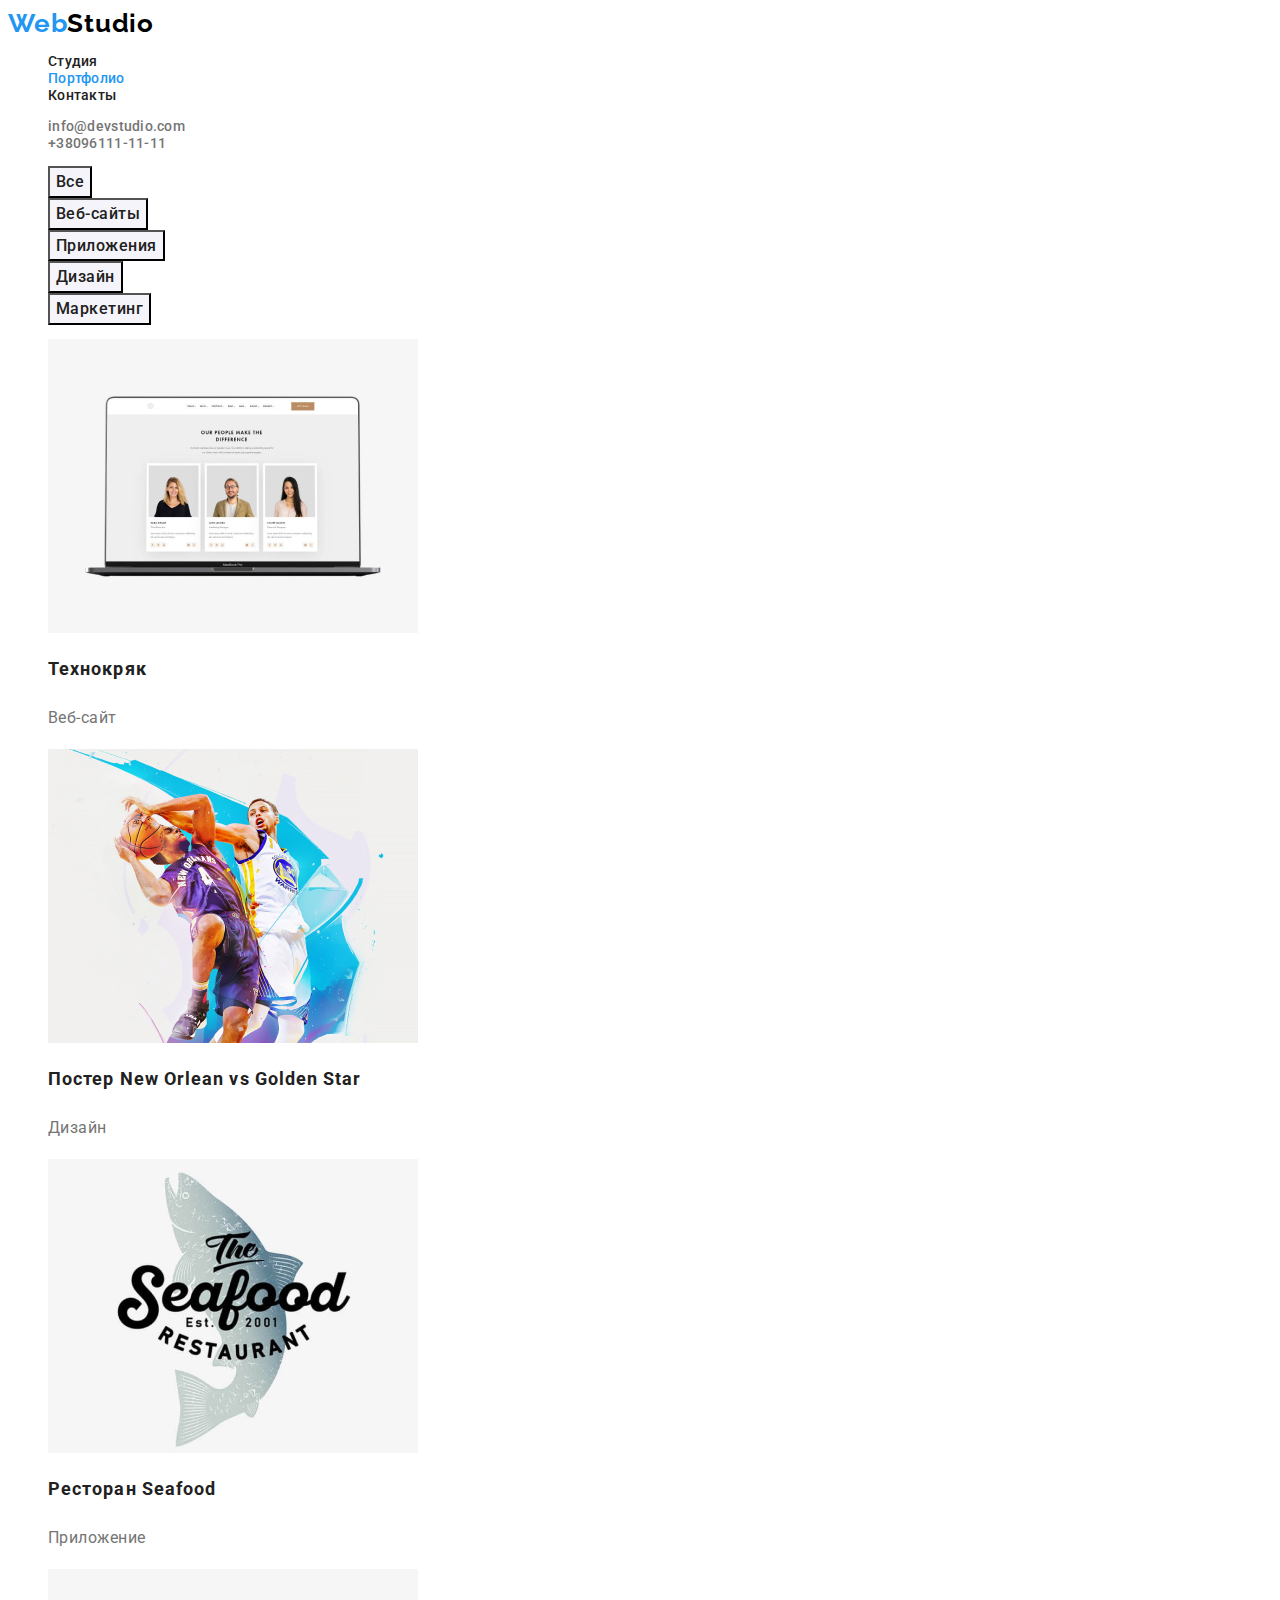
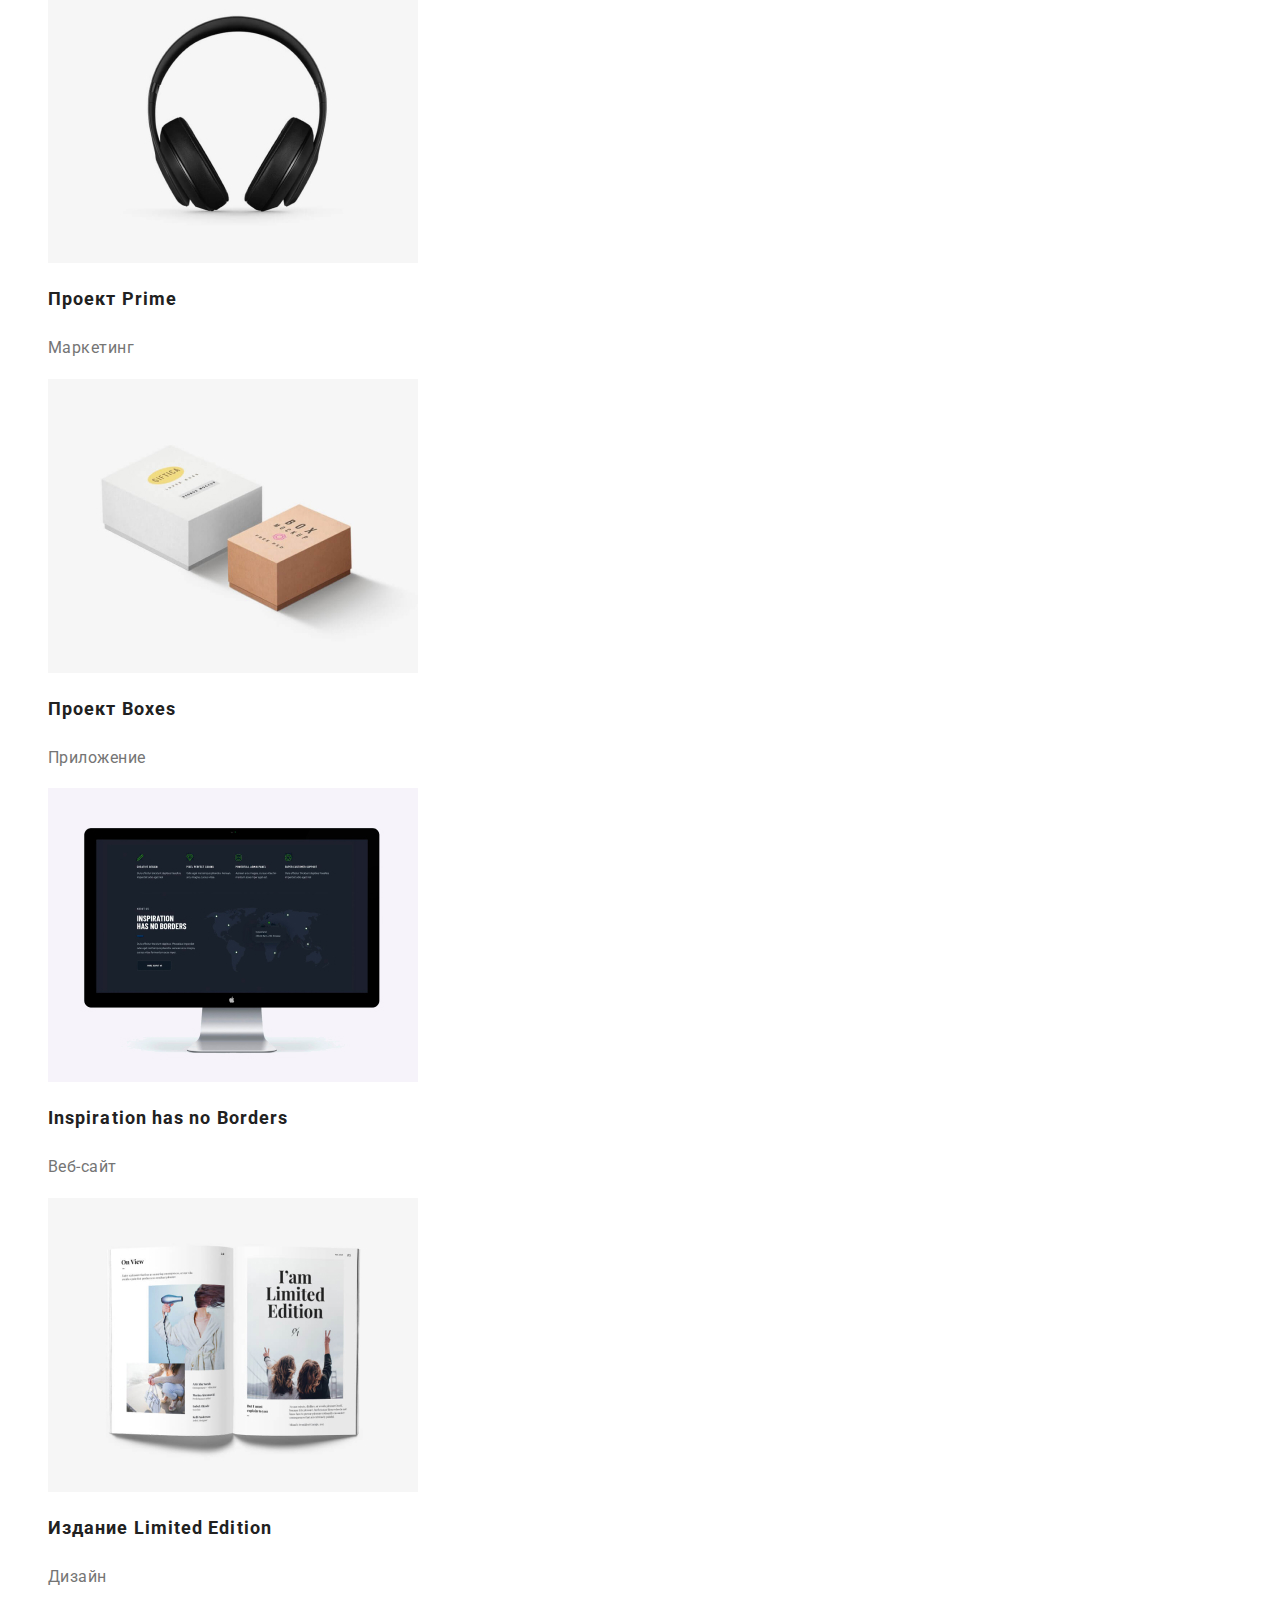
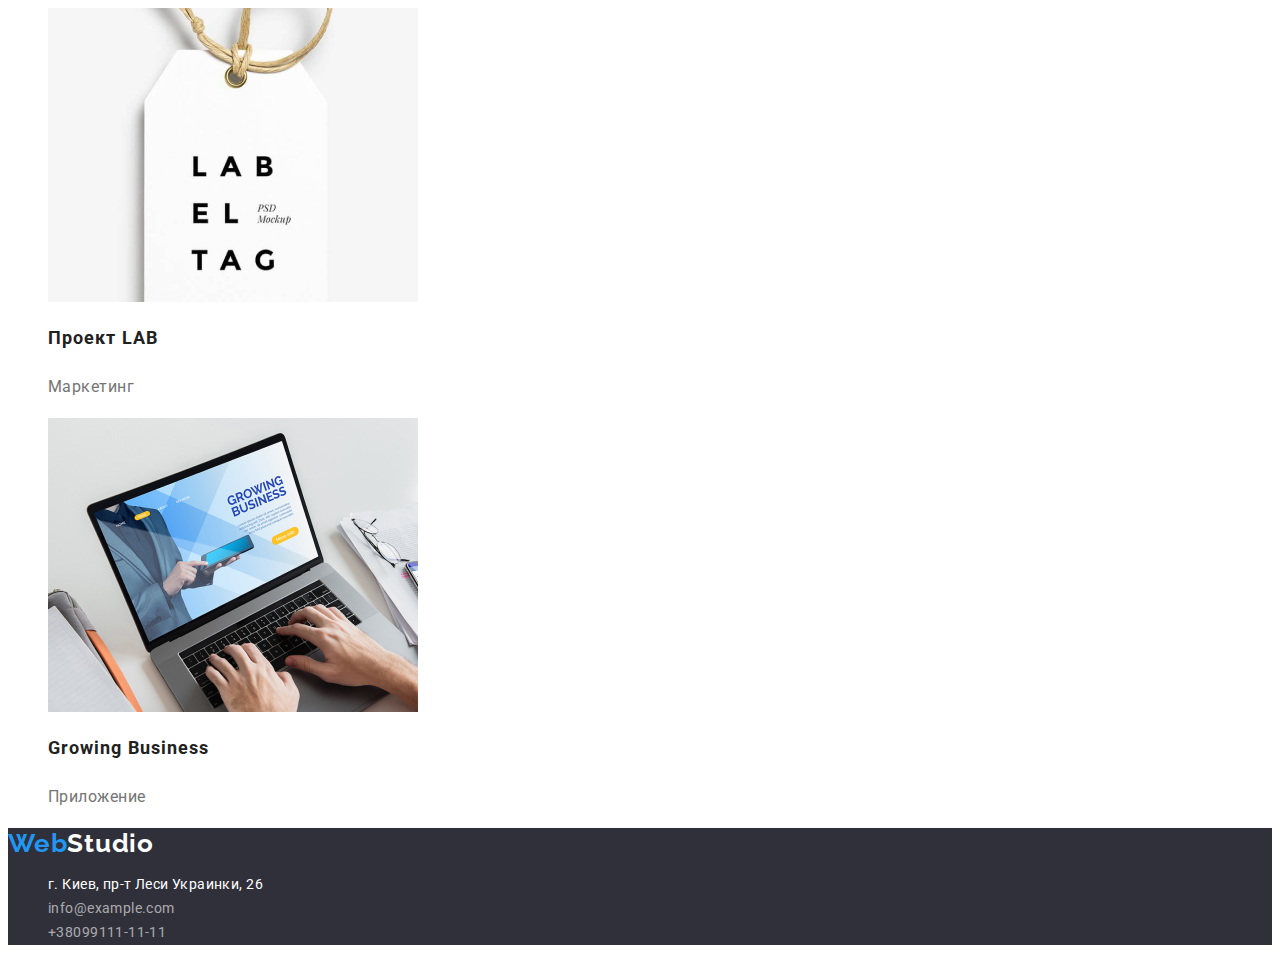
==== portfolio.html @ d73ec3d6 "Initial commit" ====
<!DOCTYPE html>
<html lang="ru">
  <head>
    <meta charset="UTF-8" />
    <meta http-equiv="X-UA-Compatible" content="IE=edge" />
    <meta name="viewport" content="width=device-width, initial-scale=1.0" />
    <link rel="stylesheet" href="./styles/style.css" />
    <link rel="preconnect" href="https://fonts.googleapis.com" />
    <link rel="preconnect" href="https://fonts.gstatic.com" crossorigin />
    <link
      href="https://fonts.googleapis.com/css2?family=Raleway:wght@700&family=Roboto:wght@400;500;700;900&display=swap"
      rel="stylesheet"
    />
    <title>goit-markup-hw-02</title>
  </head>
  <body>
    <!--header-->

    <header class="header-content">
      <nav class="header-nav">
        <a lang="en" class="logo" href="./index.html"><span class="logo-web">Web</span>Studio</a>

        <ul class="header-link">
          <li><a class="link" href="./index.html">Студия</a></li>
          <li><a class="link current" href="./portfolio.html">Портфолио</a></li>
          <li><a class="link" href="./index.html">Контакты</a></li>
        </ul>
      </nav>
      <ul class="contact-link">
        <li><a class="link" href="mailto:info@devstudio.com">info@devstudio.com</a></li>
        <li><a class="link" href="tel:+380961111111">+38096111-11-11</a></li>
      </ul>
    </header>

    <!--main-->

    <main>
      <section>
        <h1 class="visually-hidden">Портфолио</h1>

        <!--portfolio buttons-->

        <ul class="buttons">
          <li>
            <button class="button all" type="button">Все</button>
          </li>
          <li>
            <button class="button web" type="button">Веб-сайты</button>
          </li>
          <li>
            <button class="button app" type="button">Приложения</button>
          </li>
          <li>
            <button class="button design" type="button">Дизайн</button>
          </li>
          <li>
            <button class="button marcketing" type="button">Маркетинг</button>
          </li>
        </ul>

        <!--projects-->

        <ul class="project-list">
          <li>
            <img src="./images/box4.jpg" alt="project" width="370" />
            <h2 class="project-title">Технокряк</h2>
            <p class="project-text">Веб-сайт</p>
          </li>
          <li>
            <img src="./images/box5.jpg" alt="project" width="370" />
            <h2 class="project-title">Постер New Orlean vs Golden Star</h2>
            <p class="project-text">Дизайн</p>
          </li>
          <li>
            <img src="./images/box6.jpg" alt="project" width="370" />
            <h2 class="project-title">Ресторан Seafood</h2>
            <p class="project-text">Приложение</p>
          </li>
          <li>
            <img src="./images/box7.jpg" alt="project" width="370" />
            <h2 class="project-title">Проект Prime</h2>
            <p class="project-text">Маркетинг</p>
          </li>
          <li>
            <img src="./images/box8.jpg" alt="project" width="370" />
            <h2 class="project-title">Проект Boxes</h2>
            <p class="project-text">Приложение</p>
          </li>
          <li>
            <img src="./images/box9.jpg" alt="project" width="370" />
            <h2 class="project-title">Inspiration has no Borders</h2>
            <p class="project-text">Веб-сайт</p>
          </li>
          <li>
            <img src="./images/box10.jpg" alt="project" width="370" />
            <h2 class="project-title">Издание Limited Edition</h2>
            <p class="project-text">Дизайн</p>
          </li>
          <li>
            <img src="./images/box11.jpg" alt="project" width="370" />
            <h2 class="project-title">Проект LAB</h2>
            <p class="project-text">Маркетинг</p>
          </li>
          <li>
            <img src="./images/box12.jpg" alt="project" width="370" />
            <h2 class="project-title">Growing Business</h2>
            <p class="project-text">Приложение</p>
          </li>
        </ul>
      </section>
    </main>

    <!--contacts-->

    <footer class="footer-content">
      <a lang="en" class="logo" href="./index.html"><span class="logo-web">Web</span>Studio</a>
      <address class="addres">
        <ul class="footer-link">
          <li>
            <a
              class="map-link"
              href="https://goo.gl/maps/2Jbn84FayPKxQuNF9"
              target="_blank"
              rel="noopener nofollow"
              >г. Киев, пр-т Леси Украинки, 26</a
            >
          </li>
          <li><a class="link" href="mailto:info@example.com">info@example.com</a></li>
          <li><a class="link" href="tel:+380991111111">+38099111-11-11</a></li>
        </ul>
      </address>
    </footer>
  </body>
</html>
---- styles/style.css ----
:root {
  --primari-text-color: #757575;
  --secondary-text-color: #ffffff;
  --title-text-color: #212121;
  --first-bcg-color: #2f303a;
  --second-bcg-color: #f5f4fa;
  --link-color: #2196f3;
  --third-text-color: rgba(255, 255, 255, 0.6);
  --first-logo-color: #2196f3;
  --second-logo-color: #000000;
}

body {
  font-family: 'Roboto', sans-serif;
  font-size: 14px;
  letter-spacing: 0.03em;
  background-color: #ffffff;
  color: var(--primari-text-color);
}

/* header */

.header-content .logo {
  font-family: 'Raleway';
  font-weight: 700;
  font-size: 26px;
  line-height: 1.19;
  letter-spacing: 0.03em;
  text-decoration: none;
  color: var(--second-logo-color);
}

.logo-web {
  color: var(--first-logo-color);
}

.header-link,
.contact-link {
  list-style: none;
}

.header-content .link:hover,
.header-content .link:focus {
  color: var(--link-color);
}

.header-link .link {
  text-decoration: none;
  font-weight: 500;
  font-size: 14px;
  line-height: 1.14;
  letter-spacing: 0.02em;
  color: var(--title-text-color);
}

.header-link .link.current {
  color: var(--link-color);
}

.contact-link .link {
  text-decoration: none;
  font-weight: 500;
  font-size: 14px;
  line-height: 1.14;
  letter-spacing: 0.02em;
  color: var(--primari-text-color);
}

/* main */
.visually-hidden {
  position: absolute;
  width: 1px;
  height: 1px;
  margin: -1px;
  border: 0;
  padding: 0;

  white-space: nowrap;
  clip-path: inset(100%);
  clip: rect(0 0 0 0);
  overflow: hidden;
}

/* portfolio buttons */

.buttons {
  list-style: none;
}

.buttons .button {
  cursor: pointer;
  text-decoration: none;
  font-family: 'Roboto';
  font-style: normal;
  font-weight: 500;
  font-size: 16px;
  line-height: 1.62;
  /* identical to box height, or 162% */

  text-align: center;
  letter-spacing: 0.03em;
  background-color: var(--second-bcg-color);
  color: var(--title-text-color);
}

.buttons .button:hover,
.buttons .button:focus {
  background-color: var(--link-color);
  color: var(--secondary-text-color);
}

/* projects */

.project-list {
  list-style: none;
}

.project-title {
  font-weight: 700;
  font-size: 18px;
  line-height: 2;
  letter-spacing: 0.06em;
  color: var(--title-text-color);
}

.project-text {
  font-weight: 400;
  font-size: 16px;
  line-height: 1.87;
  /* identical to box height, or 188% */

  letter-spacing: 0.03em;
}

/* title*/

.hero {
  background-color: var(--first-bcg-color);
}

.hero .hero-title {
  font-weight: 900;
  font-size: 44px;
  line-height: 1.36;
  /* or 136% */

  text-align: center;
  letter-spacing: 0.06em;
  text-transform: uppercase;
  color: var(--secondary-text-color);
}

.hero .hero-button {
  cursor: pointer;
  font-weight: 700;
  font-size: 16px;
  line-height: 1.87;
  /* identical to box height, or 188% */

  display: flex;
  align-items: center;
  text-align: center;
  letter-spacing: 0.06em;
  color: var(--secondary-text-color);
  background-color: var(--link-color);
}

.hero-button:hover,
.hero-button:focus {
  background-color: #188ce8;
  box-shadow: 0px 4px 4px rgba(0, 0, 0, 0.15);
  border-radius: 4px;
}

/* skills */

.skill-list {
  list-style: none;
}

.skill-list .skill-title {
  text-transform: uppercase;
  font-weight: 700;
  font-size: 14px;
  line-height: 1.14;
  letter-spacing: 0.03em;
  text-transform: uppercase;
  color: var(--title-text-color);
}

.skill-list .skill-text {
  font-weight: 400;
  font-size: 14px;
  line-height: 1.71;
  letter-spacing: 0.03em;
}

/* our work */

.work .work-title {
  font-weight: 700;
  font-size: 36px;
  line-height: 42px;
  text-align: center;
  letter-spacing: 0.03em;

  color: var(--title-text-color);
}

.work-list {
  list-style: none;
}

/* our team */

.team {
  background-color: var(--second-bcg-color);
}

.team .team-list {
  list-style: none;
}

.team .team-title {
  font-weight: 700;
  font-size: 36px;
  line-height: 1.16;
  text-align: center;
  letter-spacing: 0.03em;
  color: var(--title-text-color);
}

.team .team-name {
  font-weight: 500;
  font-size: 16px;
  line-height: 1.18;
  /* identical to box height */

  text-align: center;
  letter-spacing: 0.03em;
  color: var(--title-text-color);
}

.team .team-job {
  font-weight: 400;
  font-size: 16px;
  line-height: 1.18;
  /* identical to box height */

  text-align: center;
  letter-spacing: 0.03em;
}

/* footer */

.footer-link {
  list-style: none;
}

.footer-link .link:hover,
.footer-link .link:focus {
  color: var(--link-color);
}

.addres {
  font-style: normal;
}

.footer-link .link {
  text-decoration: none;
  font-weight: 400;
  font-size: 14px;
  line-height: 1.71;
  letter-spacing: 0.03em;
  color: rgba(255, 255, 255, 0.6);
}

.map-link {
  text-decoration: none;
  font-weight: 400;
  font-size: 14px;
  line-height: 1.71;
  letter-spacing: 0.03em;
  color: var(--secondary-text-color);
}

.map-link:hover,
.map-link:focus {
  color: var(--link-color);
}

.footer-content {
  background-color: var(--first-bcg-color);
}

.footer-content .logo {
  font-family: 'Raleway';
  font-weight: 700;
  font-size: 26px;
  line-height: 1.19;
  letter-spacing: 0.03em;
  color: var(--secondary-text-color);
  text-decoration: none;
}
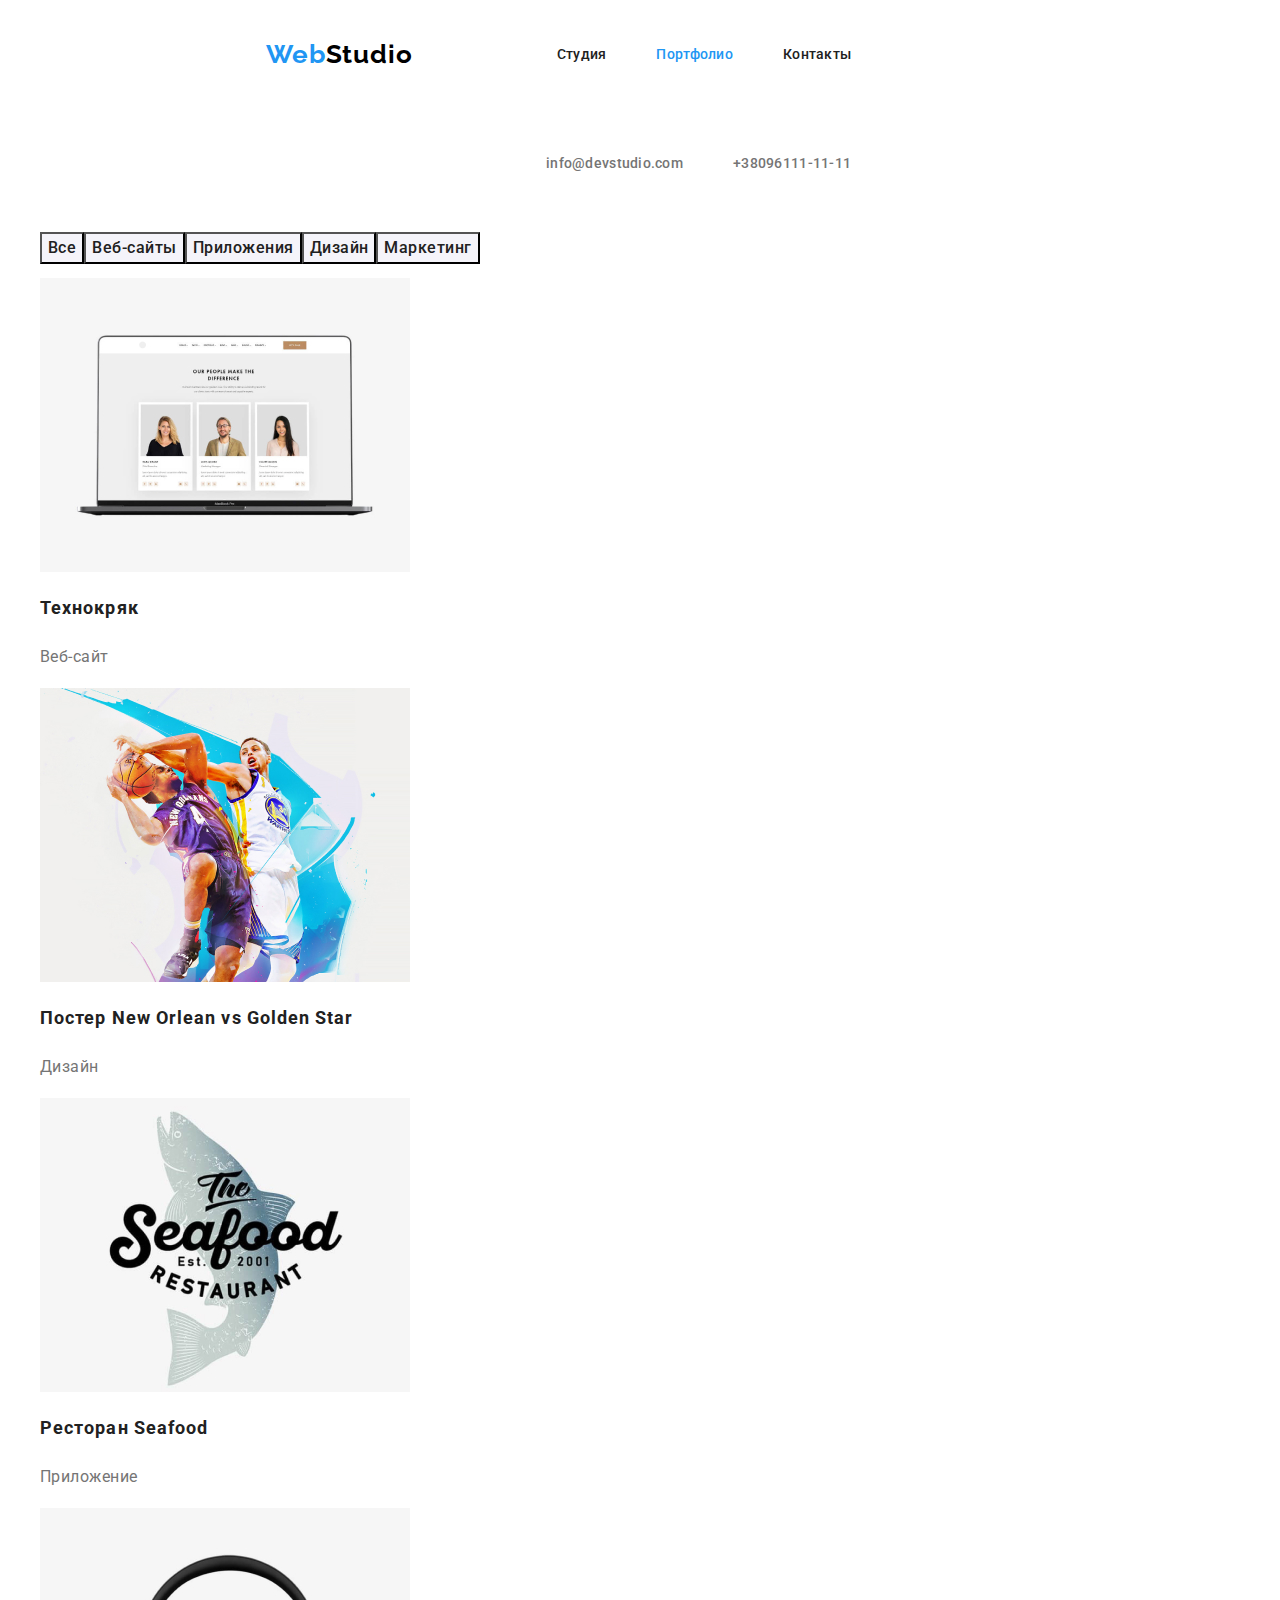
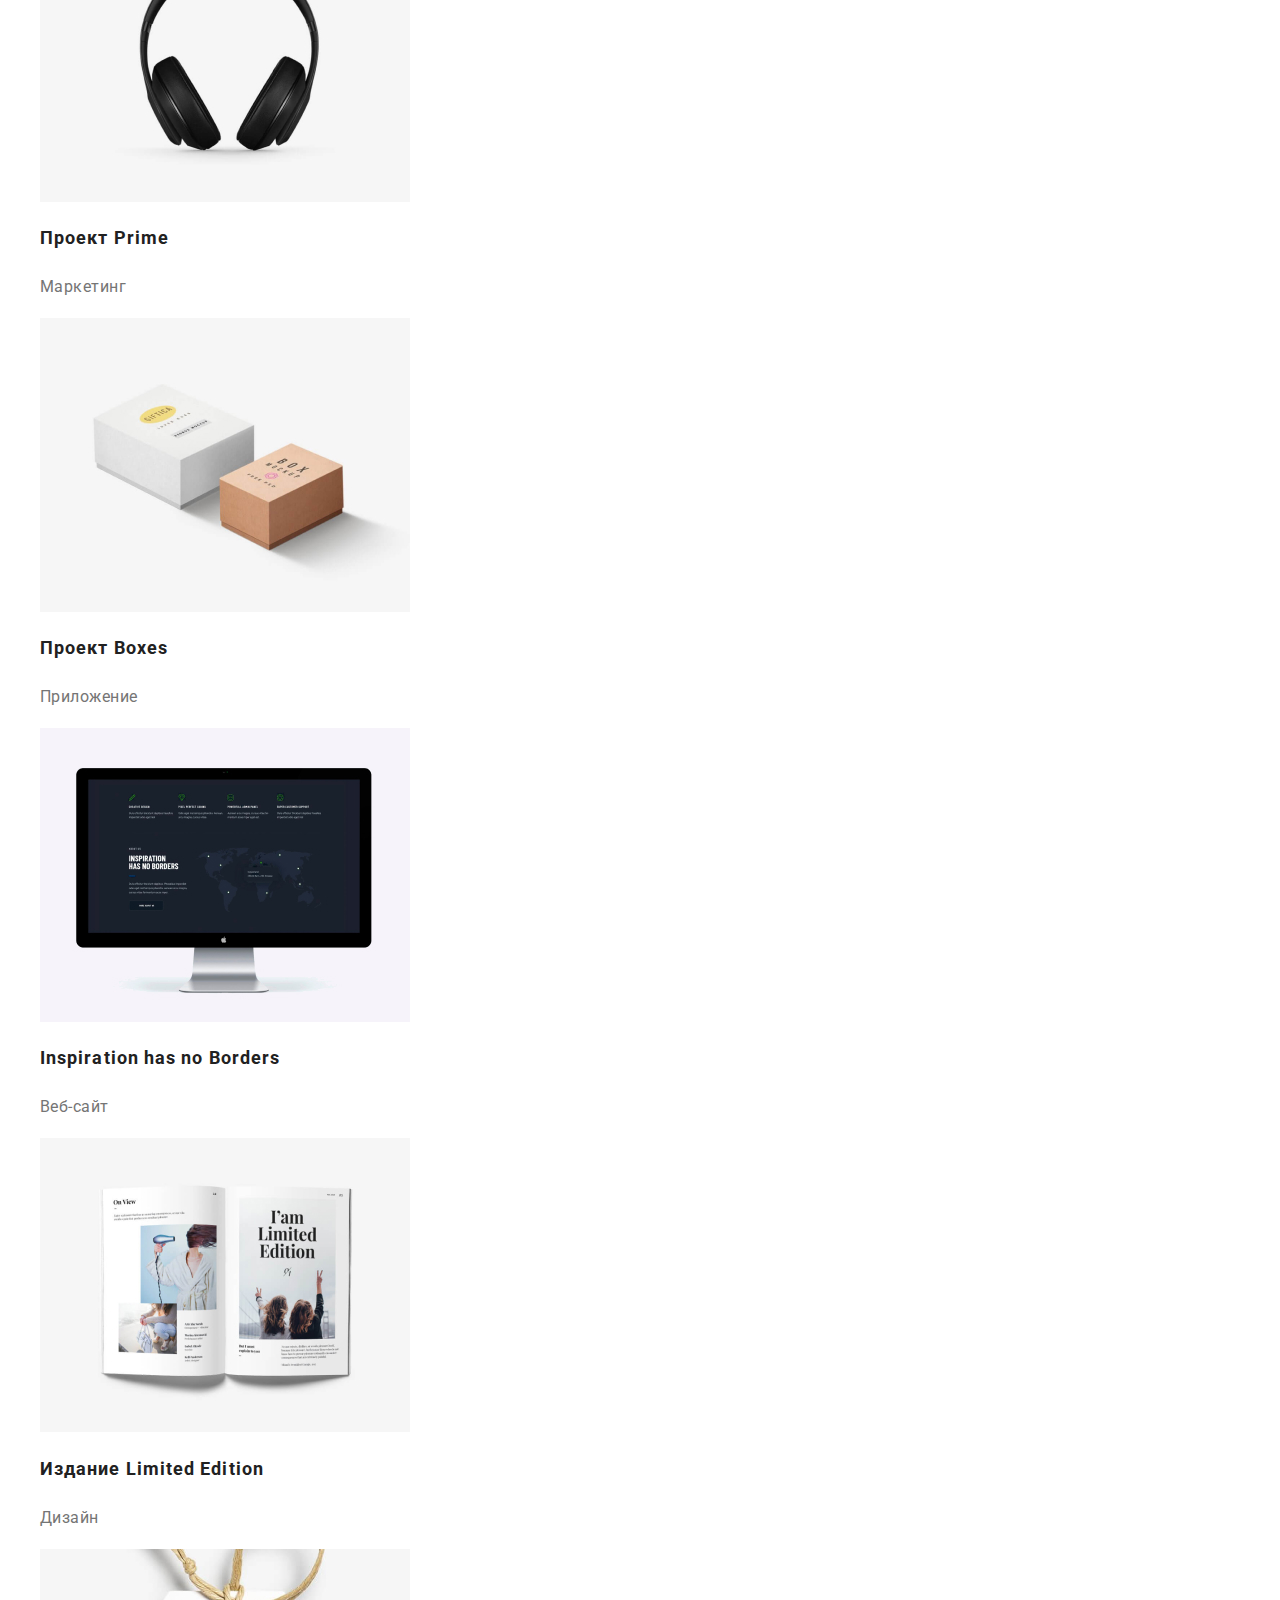
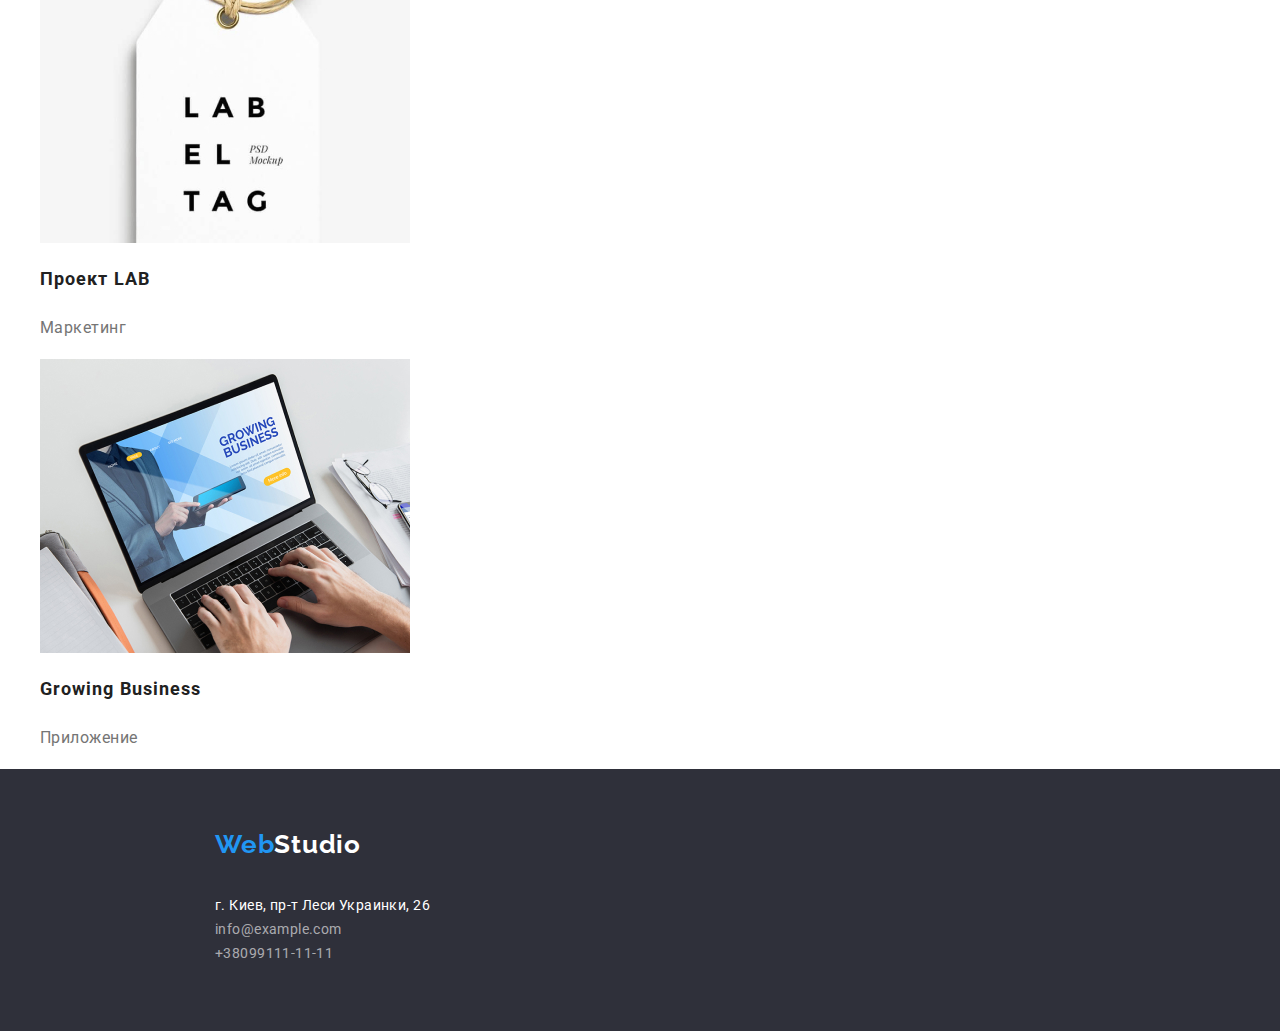
==== commit d454d022: "додає div class="container" , section class="section"," ====
--- a/portfolio.html
+++ b/portfolio.html
@@ -4,6 +4,10 @@
     <meta charset="UTF-8" />
     <meta http-equiv="X-UA-Compatible" content="IE=edge" />
     <meta name="viewport" content="width=device-width, initial-scale=1.0" />
+    <link
+      rel="stylesheet"
+      href="https://cdnjs.cloudflare.com/ajax/libs/modern-normalize/1.0.0/modern-normalize.min.css"
+    />
     <link rel="stylesheet" href="./styles/style.css" />
     <link rel="preconnect" href="https://fonts.googleapis.com" />
     <link rel="preconnect" href="https://fonts.gstatic.com" crossorigin />
@@ -17,118 +21,146 @@
     <!--header-->
 
     <header class="header-content">
-      <nav class="header-nav">
-        <a lang="en" class="logo" href="./index.html"><span class="logo-web">Web</span>Studio</a>
+      <div class="container nav">
+        <nav class="header-nav">
+          <a lang="en" class="logo" href="./index.html"><span class="logo-web">Web</span>Studio</a>
 
-        <ul class="header-link">
-          <li><a class="link" href="./index.html">Студия</a></li>
-          <li><a class="link current" href="./portfolio.html">Портфолио</a></li>
-          <li><a class="link" href="./index.html">Контакты</a></li>
+          <ul class="header-link">
+            <li class="item"><a class="link" href="./index.html">Студия</a></li>
+            <li class="item"><a class="link current" href="./portfolio.html">Портфолио</a></li>
+            <li class="item"><a class="link" href="./index.html">Контакты</a></li>
+          </ul>
+        </nav>
+        <ul class="contact-link">
+          <li class="item">
+            <a class="link" href="mailto:info@devstudio.com">info@devstudio.com</a>
+          </li>
+          <li class="item"><a class="link" href="tel:+380961111111">+38096111-11-11</a></li>
         </ul>
-      </nav>
-      <ul class="contact-link">
-        <li><a class="link" href="mailto:info@devstudio.com">info@devstudio.com</a></li>
-        <li><a class="link" href="tel:+380961111111">+38096111-11-11</a></li>
-      </ul>
+      </div>
     </header>
 
     <!--main-->
 
     <main>
-      <section>
+      <section class="section project">
         <h1 class="visually-hidden">Портфолио</h1>
 
-        <!--portfolio buttons-->
+        <div class="container">
+          <!--portfolio buttons-->
 
-        <ul class="buttons">
-          <li>
-            <button class="button all" type="button">Все</button>
-          </li>
-          <li>
-            <button class="button web" type="button">Веб-сайты</button>
-          </li>
-          <li>
-            <button class="button app" type="button">Приложения</button>
-          </li>
-          <li>
-            <button class="button design" type="button">Дизайн</button>
-          </li>
-          <li>
-            <button class="button marcketing" type="button">Маркетинг</button>
-          </li>
-        </ul>
+          <ul class="buttons">
+            <li class="item">
+              <button class="button all" type="button">Все</button>
+            </li>
+            <li class="item">
+              <button class="button web" type="button">Веб-сайты</button>
+            </li>
+            <li class="item">
+              <button class="button app" type="button">Приложения</button>
+            </li>
+            <li class="item">
+              <button class="button design" type="button">Дизайн</button>
+            </li>
+            <li class="item">
+              <button class="button marcketing" type="button">Маркетинг</button>
+            </li>
+          </ul>
 
-        <!--projects-->
+          <!--projects-->
 
-        <ul class="project-list">
-          <li>
-            <img src="./images/box4.jpg" alt="project" width="370" />
-            <h2 class="project-title">Технокряк</h2>
-            <p class="project-text">Веб-сайт</p>
-          </li>
-          <li>
-            <img src="./images/box5.jpg" alt="project" width="370" />
-            <h2 class="project-title">Постер New Orlean vs Golden Star</h2>
-            <p class="project-text">Дизайн</p>
-          </li>
-          <li>
-            <img src="./images/box6.jpg" alt="project" width="370" />
-            <h2 class="project-title">Ресторан Seafood</h2>
-            <p class="project-text">Приложение</p>
-          </li>
-          <li>
-            <img src="./images/box7.jpg" alt="project" width="370" />
-            <h2 class="project-title">Проект Prime</h2>
-            <p class="project-text">Маркетинг</p>
-          </li>
-          <li>
-            <img src="./images/box8.jpg" alt="project" width="370" />
-            <h2 class="project-title">Проект Boxes</h2>
-            <p class="project-text">Приложение</p>
-          </li>
-          <li>
-            <img src="./images/box9.jpg" alt="project" width="370" />
-            <h2 class="project-title">Inspiration has no Borders</h2>
-            <p class="project-text">Веб-сайт</p>
-          </li>
-          <li>
-            <img src="./images/box10.jpg" alt="project" width="370" />
-            <h2 class="project-title">Издание Limited Edition</h2>
-            <p class="project-text">Дизайн</p>
-          </li>
-          <li>
-            <img src="./images/box11.jpg" alt="project" width="370" />
-            <h2 class="project-title">Проект LAB</h2>
-            <p class="project-text">Маркетинг</p>
-          </li>
-          <li>
-            <img src="./images/box12.jpg" alt="project" width="370" />
-            <h2 class="project-title">Growing Business</h2>
-            <p class="project-text">Приложение</p>
-          </li>
-        </ul>
+          <ul class="project-list">
+            <li class="project-card">
+              <img class="project-img" src="./images/box4.jpg" alt="project" width="370" />
+              <div class="project-box">
+                <h2 class="project-title">Технокряк</h2>
+                <p class="project-text">Веб-сайт</p>
+              </div>
+            </li>
+            <li class="project-card">
+              <img class="project-img" src="./images/box5.jpg" alt="project" width="370" />
+              <div class="project-box">
+                <h2 class="project-title">Постер New Orlean vs Golden Star</h2>
+                <p class="project-text">Дизайн</p>
+              </div>
+            </li>
+            <li class="project-card">
+              <img class="project-img" src="./images/box6.jpg" alt="project" width="370" />
+              <div class="project-box">
+                <h2 class="project-title">Ресторан Seafood</h2>
+                <p class="project-text">Приложение</p>
+              </div>
+            </li>
+            <li class="project-card">
+              <img class="project-img" src="./images/box7.jpg" alt="project" width="370" />
+              <div class="project-box">
+                <h2 class="project-title">Проект Prime</h2>
+                <p class="project-text">Маркетинг</p>
+              </div>
+            </li>
+            <li class="project-card">
+              <img class="project-img" src="./images/box8.jpg" alt="project" width="370" />
+              <div class="project-box">
+                <h2 class="project-title">Проект Boxes</h2>
+                <p class="project-text">Приложение</p>
+              </div>
+            </li>
+            <li class="project-card">
+              <img class="project-img" src="./images/box9.jpg" alt="project" width="370" />
+              <div class="project-box">
+                <h2 class="project-title">Inspiration has no Borders</h2>
+                <p class="project-text">Веб-сайт</p>
+              </div>
+            </li>
+            <li class="project-card">
+              <img class="project-img" src="./images/box10.jpg" alt="project" width="370" />
+              <div class="project-box">
+                <h2 class="project-title">Издание Limited Edition</h2>
+                <p class="project-text">Дизайн</p>
+              </div>
+            </li>
+            <li class="project-card">
+              <img class="project-img" src="./images/box11.jpg" alt="project" width="370" />
+              <div class="project-box">
+                <h2 class="project-title">Проект LAB</h2>
+                <p class="project-text">Маркетинг</p>
+              </div>
+            </li>
+            <li class="project-card">
+              <img class="project-img" src="./images/box12.jpg" alt="project" width="370" />
+              <div class="project-box">
+                <h2 class="project-title">Growing Business</h2>
+                <p class="project-text">Приложение</p>
+              </div>
+            </li>
+          </ul>
+        </div>
       </section>
     </main>
 
     <!--contacts-->
 
     <footer class="footer-content">
-      <a lang="en" class="logo" href="./index.html"><span class="logo-web">Web</span>Studio</a>
-      <address class="addres">
-        <ul class="footer-link">
-          <li>
-            <a
-              class="map-link"
-              href="https://goo.gl/maps/2Jbn84FayPKxQuNF9"
-              target="_blank"
-              rel="noopener nofollow"
-              >г. Киев, пр-т Леси Украинки, 26</a
-            >
-          </li>
-          <li><a class="link" href="mailto:info@example.com">info@example.com</a></li>
-          <li><a class="link" href="tel:+380991111111">+38099111-11-11</a></li>
-        </ul>
-      </address>
+      <div class="container">
+        <a lang="en" class="logo" href="./index.html"><span class="logo-web">Web</span>Studio</a>
+        <address class="addres">
+          <ul class="footer-link">
+            <li class="item">
+              <a
+                class="map-link"
+                href="https://goo.gl/maps/2Jbn84FayPKxQuNF9"
+                target="_blank"
+                rel="noopener nofollow"
+                >г. Киев, пр-т Леси Украинки, 26
+              </a>
+            </li>
+            <li class="item">
+              <a class="link" href="mailto:info@example.com">info@example.com</a>
+            </li>
+            <li class="item"><a class="link" href="tel:+380991111111">+38099111-11-11</a></li>
+          </ul>
+        </address>
+      </div>
     </footer>
   </body>
 </html>
--- a/styles/style.css
+++ b/styles/style.css
@@ -10,7 +10,14 @@
   --second-logo-color: #000000;
 }
 
+*,
+*::before,
+*::after {
+  box-sizing: border-box;
+}
+
 body {
+  width: 1600px;
   font-family: 'Roboto', sans-serif;
   font-size: 14px;
   letter-spacing: 0.03em;
@@ -21,6 +28,9 @@
 /* header */
 
 .header-content .logo {
+  margin: auto;
+  padding-top: 24px;
+  padding-bottom: 25px;
   font-family: 'Raleway';
   font-weight: 700;
   font-size: 26px;
@@ -36,7 +46,29 @@
 
 .header-link,
 .contact-link {
-  list-style: none;
+  padding-top: 32px;
+  padding-bottom: 32px;
+  list-style: none;
+}
+
+.header-link {
+  padding-left: 43px;
+}
+
+.contact-link {
+  padding-left: 281px;
+}
+
+.header-content,
+.header-nav,
+.header-link,
+.contact-link {
+  display: flex;
+}
+
+.header-content {
+  padding-left: 215px;
+  padding-right: 215px;
 }
 
 .header-content .link:hover,
@@ -45,6 +77,7 @@
 }
 
 .header-link .link {
+  padding-left: 50px;
   text-decoration: none;
   font-weight: 500;
   font-size: 14px;
@@ -58,6 +91,7 @@
 }
 
 .contact-link .link {
+  margin-left: 50px;
   text-decoration: none;
   font-weight: 500;
   font-size: 14px;
@@ -84,6 +118,7 @@
 /* portfolio buttons */
 
 .buttons {
+  display: flex;
   list-style: none;
 }
 
@@ -95,7 +130,6 @@
   font-weight: 500;
   font-size: 16px;
   line-height: 1.62;
-  /* identical to box height, or 162% */
 
   text-align: center;
   letter-spacing: 0.03em;
@@ -109,7 +143,7 @@
   color: var(--secondary-text-color);
 }
 
-/* projects */
+/* portfolio projects */
 
 .project-list {
   list-style: none;
@@ -126,8 +160,7 @@
 .project-text {
   font-weight: 400;
   font-size: 16px;
-  line-height: 1.87;
-  /* identical to box height, or 188% */
+  line-height: 1.88;
 
   letter-spacing: 0.03em;
 }
@@ -142,7 +175,6 @@
   font-weight: 900;
   font-size: 44px;
   line-height: 1.36;
-  /* or 136% */
 
   text-align: center;
   letter-spacing: 0.06em;
@@ -154,8 +186,7 @@
   cursor: pointer;
   font-weight: 700;
   font-size: 16px;
-  line-height: 1.87;
-  /* identical to box height, or 188% */
+  line-height: 1.88;
 
   display: flex;
   align-items: center;
@@ -175,7 +206,16 @@
 /* skills */
 
 .skill-list {
-  list-style: none;
+  padding-top: 94px;
+  padding-left: 215px;
+  padding-right: 185px;
+  display: flex;
+  list-style: none;
+}
+
+.skill-text,
+.skill-title {
+  margin-right: 30px;
 }
 
 .skill-list .skill-title {
@@ -197,6 +237,12 @@
 
 /* our work */
 
+.work {
+  padding: 94px 0;
+  padding-left: 215px;
+  padding-right: 185px;
+}
+
 .work .work-title {
   font-weight: 700;
   font-size: 36px;
@@ -207,7 +253,13 @@
   color: var(--title-text-color);
 }
 
+.work-image {
+  margin-right: 30px;
+}
+
 .work-list {
+  margin-top: 50px;
+  display: flex;
   list-style: none;
 }
 
@@ -218,10 +270,21 @@
 }
 
 .team .team-list {
-  list-style: none;
+  display: flex;
+  list-style: none;
+  padding-left: 215px;
+  padding-right: 185px;
+  padding-bottom: 94px;
+}
+
+.team-worker {
+  background-color: var(--secondary-text-color);
+  margin-right: 30px;
 }
 
 .team .team-title {
+  padding-top: 94px;
+  padding-bottom: 50px;
   font-weight: 700;
   font-size: 36px;
   line-height: 1.16;
@@ -254,6 +317,7 @@
 /* footer */
 
 .footer-link {
+  padding: 0px;
   list-style: none;
 }
 
@@ -263,6 +327,8 @@
 }
 
 .addres {
+  padding-top: 20px;
+  padding-bottom: 51px;
   font-style: normal;
 }
 
@@ -273,6 +339,7 @@
   line-height: 1.71;
   letter-spacing: 0.03em;
   color: rgba(255, 255, 255, 0.6);
+  padding-bottom: 9px;
 }
 
 .map-link {
@@ -282,6 +349,7 @@
   line-height: 1.71;
   letter-spacing: 0.03em;
   color: var(--secondary-text-color);
+  padding-bottom: 9px;
 }
 
 .map-link:hover,
@@ -290,6 +358,8 @@
 }
 
 .footer-content {
+  padding-top: 60px;
+  padding-left: 215px;
   background-color: var(--first-bcg-color);
 }
 
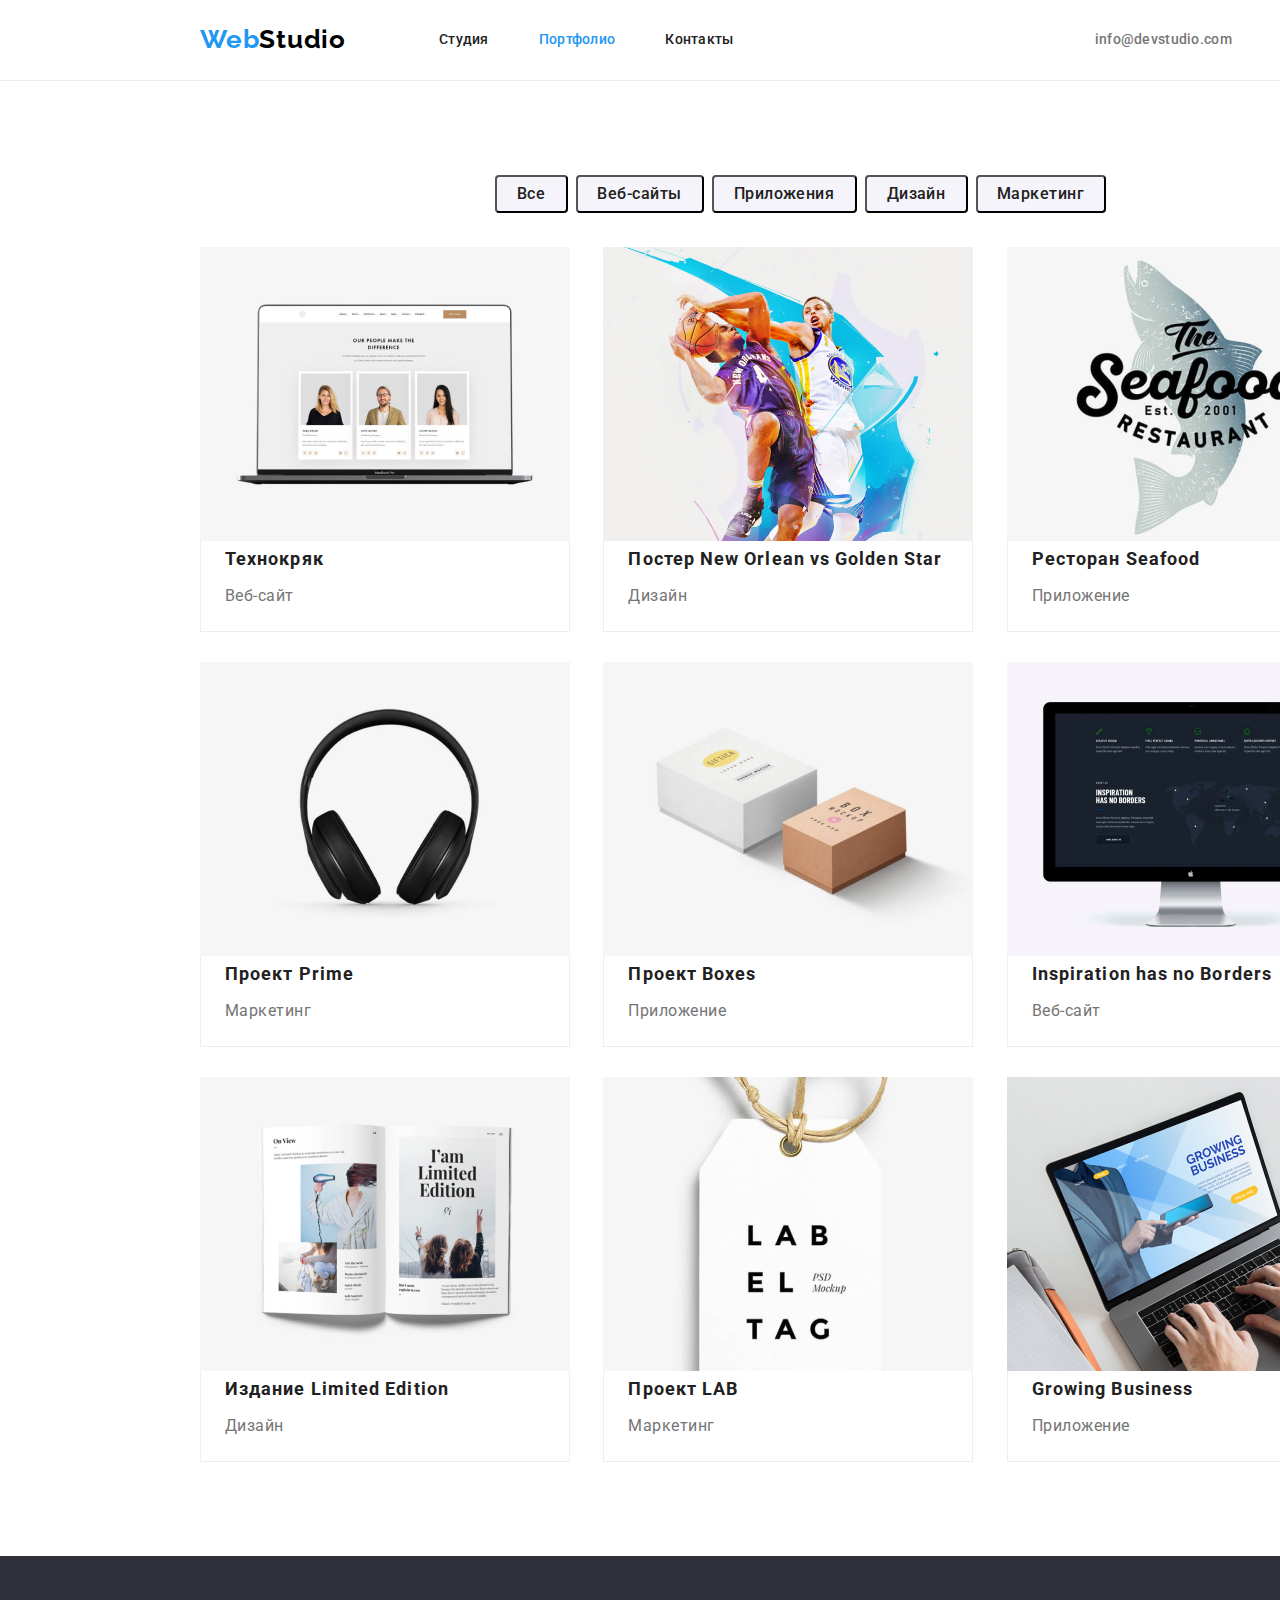
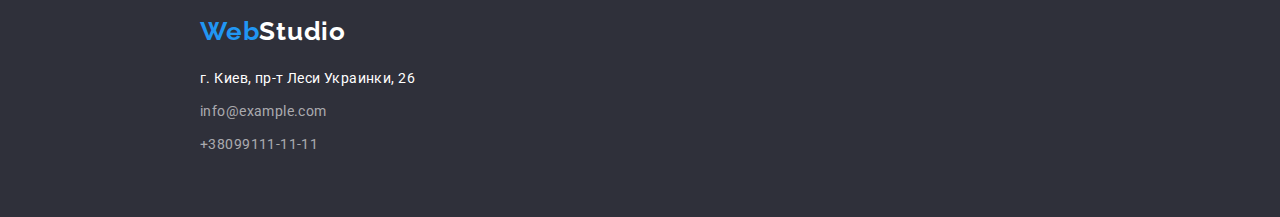
==== commit cebedfcd: "додає клас list до ul" ====
--- a/portfolio.html
+++ b/portfolio.html
@@ -25,17 +25,19 @@
         <nav class="header-nav">
           <a lang="en" class="logo" href="./index.html"><span class="logo-web">Web</span>Studio</a>
 
-          <ul class="header-link">
+          <ul class="header-link list">
             <li class="item"><a class="link" href="./index.html">Студия</a></li>
             <li class="item"><a class="link current" href="./portfolio.html">Портфолио</a></li>
             <li class="item"><a class="link" href="./index.html">Контакты</a></li>
           </ul>
         </nav>
-        <ul class="contact-link">
+        <ul class="contact-link list">
           <li class="item">
             <a class="link" href="mailto:info@devstudio.com">info@devstudio.com</a>
           </li>
-          <li class="item"><a class="link" href="tel:+380961111111">+38096111-11-11</a></li>
+          <li class="item">
+            <a class="link" href="tel:+380961111111">+38096111-11-11</a>
+          </li>
         </ul>
       </div>
     </header>
@@ -49,7 +51,7 @@
         <div class="container">
           <!--portfolio buttons-->
 
-          <ul class="buttons">
+          <ul class="buttons list">
             <li class="item">
               <button class="button all" type="button">Все</button>
             </li>
@@ -69,7 +71,7 @@
 
           <!--projects-->
 
-          <ul class="project-list">
+          <ul class="project-list list">
             <li class="project-card">
               <img class="project-img" src="./images/box4.jpg" alt="project" width="370" />
               <div class="project-box">
@@ -144,7 +146,7 @@
       <div class="container">
         <a lang="en" class="logo" href="./index.html"><span class="logo-web">Web</span>Studio</a>
         <address class="addres">
-          <ul class="footer-link">
+          <ul class="footer-link list">
             <li class="item">
               <a
                 class="map-link"
@@ -157,7 +159,9 @@
             <li class="item">
               <a class="link" href="mailto:info@example.com">info@example.com</a>
             </li>
-            <li class="item"><a class="link" href="tel:+380991111111">+38099111-11-11</a></li>
+            <li class="item">
+              <a class="link" href="tel:+380991111111">+38099111-11-11</a>
+            </li>
           </ul>
         </address>
       </div>
--- a/styles/style.css
+++ b/styles/style.css
@@ -8,12 +8,8 @@
   --third-text-color: rgba(255, 255, 255, 0.6);
   --first-logo-color: #2196f3;
   --second-logo-color: #000000;
-}
-
-*,
-*::before,
-*::after {
-  box-sizing: border-box;
+  --main-border-color: #ececec;
+  --secondary-border-color: #eeeeee;
 }
 
 body {
@@ -25,10 +21,26 @@
   color: var(--primari-text-color);
 }
 
+/* container */
+
+.container {
+  width: 1230px;
+  margin: 0 auto;
+  padding: 0 15px;
+}
+
+/* section */
+.section {
+  padding-top: 94px;
+  padding-bottom: 94px;
+}
 /* header */
 
+.header-content {
+  border-bottom: 1px solid var(--main-border-color);
+}
+
 .header-content .logo {
-  margin: auto;
   padding-top: 24px;
   padding-bottom: 25px;
   font-family: 'Raleway';
@@ -46,29 +58,26 @@
 
 .header-link,
 .contact-link {
-  padding-top: 32px;
-  padding-bottom: 32px;
-  list-style: none;
+  margin-top: 0;
+  margin-bottom: 0;
+  padding-left: 0;
+  list-style: none;
+}
+
+.header-nav {
+  display: flex;
+}
+
+.container.nav {
+  display: flex;
+  align-items: center;
 }
 
 .header-link {
-  padding-left: 43px;
-}
-
-.contact-link {
-  padding-left: 281px;
-}
-
-.header-content,
-.header-nav,
-.header-link,
-.contact-link {
-  display: flex;
-}
-
-.header-content {
-  padding-left: 215px;
-  padding-right: 215px;
+  align-items: center;
+  display: flex;
+
+  margin-left: 93px;
 }
 
 .header-content .link:hover,
@@ -77,7 +86,7 @@
 }
 
 .header-link .link {
-  padding-left: 50px;
+  display: block;
   text-decoration: none;
   font-weight: 500;
   font-size: 14px;
@@ -90,8 +99,17 @@
   color: var(--link-color);
 }
 
+.header-link > .item:nth-child(n + 2) {
+  margin-left: 50px;
+}
+.contact-link {
+  display: flex;
+
+  margin-left: auto;
+}
 .contact-link .link {
-  margin-left: 50px;
+  display: block;
+
   text-decoration: none;
   font-weight: 500;
   font-size: 14px;
@@ -100,7 +118,14 @@
   color: var(--primari-text-color);
 }
 
+.contact-link > .item:nth-child(n + 2) {
+  margin-left: 50px;
+}
+
 /* main */
+
+/* hiden */
+
 .visually-hidden {
   position: absolute;
   width: 1px;
@@ -115,23 +140,38 @@
   overflow: hidden;
 }
 
+/* portfolio setion */
+
 /* portfolio buttons */
 
 .buttons {
   display: flex;
-  list-style: none;
+  justify-content: center;
+
+  margin-top: 0;
+  padding-left: 0;
+  margin-bottom: 34px;
+
+  list-style: none;
+}
+
+.buttons > .item:nth-child(n + 2) {
+  margin-left: 8px;
 }
 
 .buttons .button {
   cursor: pointer;
+
+  border-radius: 4px;
+
+  text-align: center;
+
   text-decoration: none;
   font-family: 'Roboto';
   font-style: normal;
   font-weight: 500;
   font-size: 16px;
   line-height: 1.62;
-
-  text-align: center;
   letter-spacing: 0.03em;
   background-color: var(--second-bcg-color);
   color: var(--title-text-color);
@@ -143,13 +183,72 @@
   color: var(--secondary-text-color);
 }
 
+.button.all {
+  width: 73px;
+  height: 38px;
+  left: 495px;
+  top: 174px;
+}
+
+.button.web {
+  width: 128px;
+  height: 38px;
+  left: 576px;
+  top: 174px;
+}
+
+.button.app {
+  width: 145px;
+  height: 38px;
+  left: 712px;
+  top: 174px;
+}
+
+.button.design {
+  width: 103px;
+  height: 38px;
+  left: 865px;
+  top: 174px;
+}
+
+.button.marcketing {
+  width: 130px;
+  height: 38px;
+  left: 976px;
+  top: 174px;
+}
 /* portfolio projects */
 
 .project-list {
-  list-style: none;
+  padding-left: 0;
+  margin: 0;
+  list-style: none;
+}
+
+.project-card {
+  display: inline-block;
+}
+
+.project-card:nth-child(-n + 6) {
+  margin-bottom: 30px;
+}
+
+.project-card:nth-child(3n + 2) {
+  margin-left: 30px;
+  margin-right: 30px;
+}
+
+.project-img {
+  display: block;
+}
+
+.project-box {
+  border: 1px solid var(--secondary-border-color);
+  border-top: none;
 }
 
 .project-title {
+  margin: 0 24px 4px 24px;
   font-weight: 700;
   font-size: 18px;
   line-height: 2;
@@ -158,6 +257,8 @@
 }
 
 .project-text {
+  margin: 0 24px;
+  padding-bottom: 20px;
   font-weight: 400;
   font-size: 16px;
   line-height: 1.88;
@@ -167,11 +268,16 @@
 
 /* title*/
 
-.hero {
+.section.hero {
+  padding-bottom: 185px;
+  padding-top: 215px;
+  text-align: center;
   background-color: var(--first-bcg-color);
 }
 
 .hero .hero-title {
+  margin-top: 0;
+  margin-bottom: 30px;
   font-weight: 900;
   font-size: 44px;
   line-height: 1.36;
@@ -188,37 +294,37 @@
   font-size: 16px;
   line-height: 1.88;
 
-  display: flex;
   align-items: center;
   text-align: center;
   letter-spacing: 0.06em;
   color: var(--secondary-text-color);
   background-color: var(--link-color);
+
+  border-radius: 4px;
 }
 
 .hero-button:hover,
 .hero-button:focus {
   background-color: #188ce8;
   box-shadow: 0px 4px 4px rgba(0, 0, 0, 0.15);
-  border-radius: 4px;
 }
 
 /* skills */
 
 .skill-list {
-  padding-top: 94px;
-  padding-left: 215px;
-  padding-right: 185px;
-  display: flex;
-  list-style: none;
-}
-
-.skill-text,
-.skill-title {
+  margin: 0;
+  padding: 0;
+  display: flex;
+  list-style: none;
+}
+
+.skill-box:not(:last-child) {
   margin-right: 30px;
 }
 
 .skill-list .skill-title {
+  margin-top: 0;
+  margin-bottom: 10px;
   text-transform: uppercase;
   font-weight: 700;
   font-size: 14px;
@@ -229,6 +335,7 @@
 }
 
 .skill-list .skill-text {
+  margin-top: 0;
   font-weight: 400;
   font-size: 14px;
   line-height: 1.71;
@@ -237,13 +344,13 @@
 
 /* our work */
 
-.work {
-  padding: 94px 0;
-  padding-left: 215px;
-  padding-right: 185px;
+.section.work {
+  padding-top: 0;
 }
 
 .work .work-title {
+  margin-top: 0;
+  margin-bottom: 50px;
   font-weight: 700;
   font-size: 36px;
   line-height: 42px;
@@ -253,38 +360,59 @@
   color: var(--title-text-color);
 }
 
-.work-image {
+.work-list {
+  display: flex;
+  justify-content: space-between;
+
+  margin-top: 0;
+  margin-bottom: 0;
+  padding-left: 0;
+
+  list-style: none;
+}
+
+.work-image:nth-child(2) {
   margin-right: 30px;
-}
-
-.work-list {
-  margin-top: 50px;
-  display: flex;
-  list-style: none;
+  margin-left: 30px;
 }
 
 /* our team */
 
-.team {
+.section.team {
+  padding-bottom: 0;
   background-color: var(--second-bcg-color);
 }
 
 .team .team-list {
-  display: flex;
-  list-style: none;
-  padding-left: 215px;
-  padding-right: 185px;
   padding-bottom: 94px;
+  padding-right: 0;
+  padding-left: 0;
+  text-align: center;
+  margin-top: 0;
+  margin-bottom: 0;
+  list-style: none;
 }
 
 .team-worker {
+  display: inline-block;
+  border-radius: 0px 0px 4px 4px;
+  box-shadow: 0px 1px 3px rgba(0, 0, 0, 0.12), 0px 1px 1px rgba(0, 0, 0, 0.14),
+    0px 2px 1px rgba(0, 0, 0, 0.2);
   background-color: var(--secondary-text-color);
+}
+
+.team-worker:nth-child(-n + 3) {
   margin-right: 30px;
 }
 
+.worker-photo {
+  margin-bottom: 30px;
+}
+
 .team .team-title {
+  margin-top: 0;
+  margin-bottom: 50px;
   padding-top: 94px;
-  padding-bottom: 50px;
   font-weight: 700;
   font-size: 36px;
   line-height: 1.16;
@@ -294,6 +422,8 @@
 }
 
 .team .team-name {
+  margin-top: 0;
+  margin-bottom: 10px;
   font-weight: 500;
   font-size: 16px;
   line-height: 1.18;
@@ -305,6 +435,8 @@
 }
 
 .team .team-job {
+  margin: 0;
+  padding-bottom: 30px;
   font-weight: 400;
   font-size: 16px;
   line-height: 1.18;
@@ -316,8 +448,27 @@
 
 /* footer */
 
+.footer-content {
+  padding-bottom: 60px;
+  background-color: var(--first-bcg-color);
+}
+
+.footer-content .logo {
+  display: block;
+  padding-top: 60px;
+  font-family: 'Raleway';
+  font-weight: 700;
+  font-size: 26px;
+  line-height: 1.19;
+  letter-spacing: 0.03em;
+  color: var(--secondary-text-color);
+  text-decoration: none;
+}
+
 .footer-link {
-  padding: 0px;
+  padding-left: 0;
+  margin-bottom: 0;
+  margin-top: 20px;
   list-style: none;
 }
 
@@ -327,8 +478,6 @@
 }
 
 .addres {
-  padding-top: 20px;
-  padding-bottom: 51px;
   font-style: normal;
 }
 
@@ -339,7 +488,10 @@
   line-height: 1.71;
   letter-spacing: 0.03em;
   color: rgba(255, 255, 255, 0.6);
-  padding-bottom: 9px;
+}
+
+.footer-link > .item:nth-child(n + 2) {
+  margin-top: 9px;
 }
 
 .map-link {
@@ -349,26 +501,9 @@
   line-height: 1.71;
   letter-spacing: 0.03em;
   color: var(--secondary-text-color);
-  padding-bottom: 9px;
 }
 
 .map-link:hover,
 .map-link:focus {
   color: var(--link-color);
 }
-
-.footer-content {
-  padding-top: 60px;
-  padding-left: 215px;
-  background-color: var(--first-bcg-color);
-}
-
-.footer-content .logo {
-  font-family: 'Raleway';
-  font-weight: 700;
-  font-size: 26px;
-  line-height: 1.19;
-  letter-spacing: 0.03em;
-  color: var(--secondary-text-color);
-  text-decoration: none;
-}
